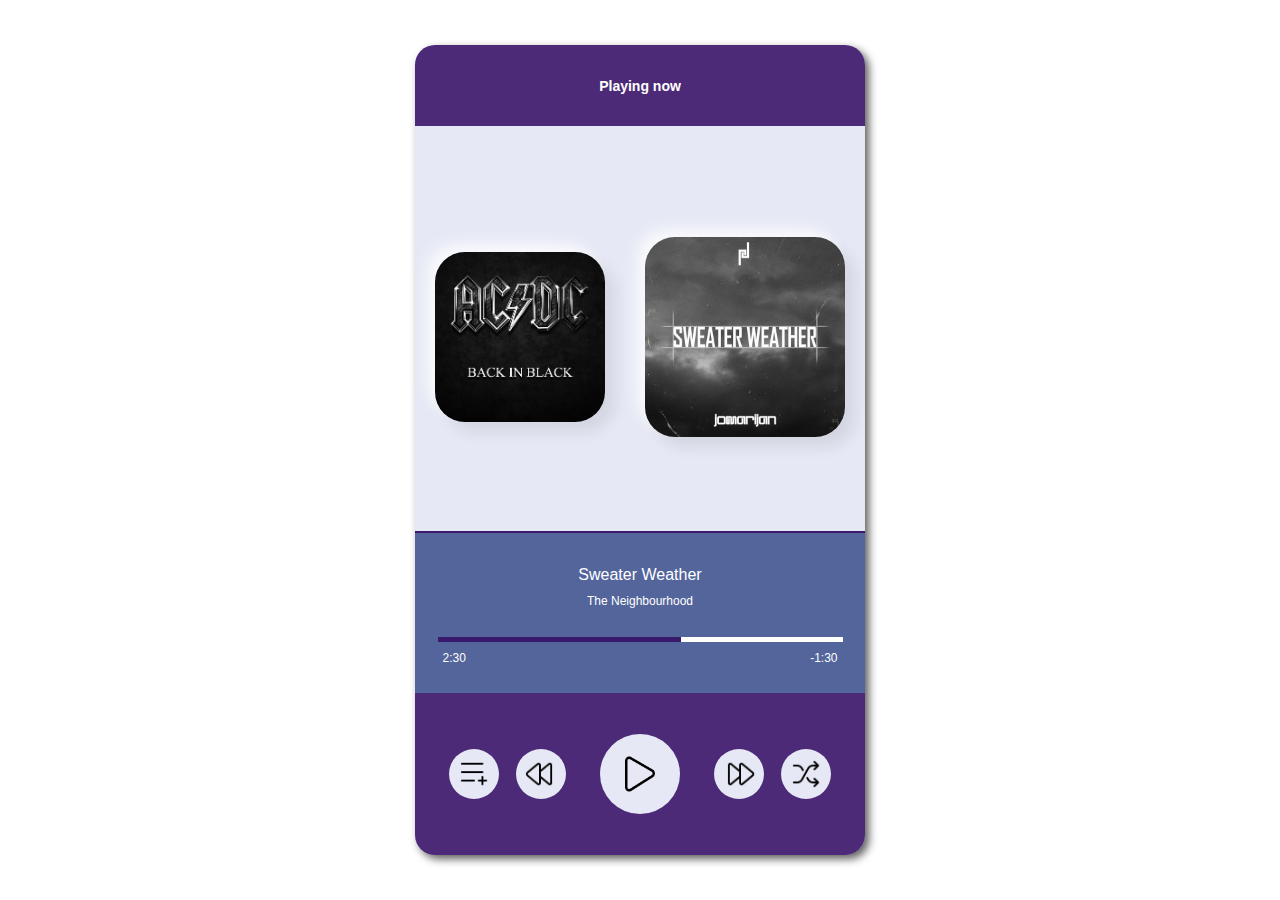
==== 2-Reproductor/index.html @ 42ea01d8 "Reproductor de musica falso XD" ====
<!DOCTYPE html>
<html lang="en">

<head>
    <meta charset="UTF-8">
    <meta http-equiv="X-UA-Compatible" content="IE=edge">
    <meta name="viewport" content="width=device-width, initial-scale=1.0">
    <link rel="stylesheet" href="./assests/css/style.css">
    <title>Mi Reproductor</title>
</head>

<body>
    <div class="wrapper">
        <header class="header">
            <h4>Playing now</h4>
        </header>
        <div class="section-cards">
            <section class="cards-container">
                <div></div>
                <div></div>
                <div></div>
            </section>
        </div>
        <section class="progress-bar">
            <div>
                <h4>Sweater Weather</h4>
                <p>The Neighbourhood</p>
            </div>
            <div>
                <div class="time-bar">
                    <div></div>
                    <div></div>
                </div>
                <div class="time-numbers">
                    <div>
                        <p>2:30</p>
                        <p>-1:30</p>
                    </div>
                </div>
            </div>
        </section>
        <footer class="buttons">
            <div class="options-left">
                <div>
                    <img src="./assests/icons/añadir.png" alt="añadir">
                </div>
                <div>
                    <img class="retroceder" src="./assests/icons/atras.png" alt="retroceder">
                </div>
            </div>
            <div class="play">
                <img src="./assests/icons/play.png" alt="play">
            </div>
            <div class="options-right">
                <div>
                    <img class="adelantar" src="./assests/icons/adelante.png" alt="adelantar">
                </div>
                <div>
                    <img src="./assests/icons/aleatorio.png" alt="aleatorio">
                </div>
            </div>
        </footer>
    </div>
</body>

</html>
---- 2-Reproductor/assests/css/style.css ----
:root {
    --background: #E6E9F5;
    --principal-color: #350e64de;
    --secundary-color: #3d528dde;
    --buttons-color: #ebeef6e0;
    --shadown-light-buttons: #7e6de283;
    --shadown-dark-buttons: #140e217c;
    --black: #000000;
    --white: #FFFFFF;
}

* {
    margin: 0;
    padding: 0;
    box-sizing: border-box;
}

html {
    font-family: 'Roboto', sans-serif;
    font-size: 62.5%;
}

.wrapper {
    margin: 5vh auto;
    width: 100vw;
    max-width: 450px;
    display: grid;
    background: var(--background);
    height: 90vh;
    grid-template-rows: 1fr 5fr 2fr 2fr;
    border-radius: 20px;
    overflow: hidden;
    box-shadow: 4px 4px 8px #000000a1;
}

.header {
    display: flex;
    width: 100%;
    justify-content: center;
    align-items: center;
    background: var(--principal-color);
}

.header h4 {
    font-size: 1.4rem;
    color: var(--white);
    font-weight: bold;
}

.section-cards {
    width: 100%;
    overflow: hidden;
}

.cards-container {
    height: calc(100% + 17px);
    display: flex;
    align-items: center;
    overflow-x: scroll;
    overscroll-behavior-x: contain;
    scroll-snap-type: x proximity;
}

.cards-container div {
    min-width: 170px;
    min-height: 170px;
    border-radius: 30px;
    box-shadow: 10px 10px 15px #00000015,
        -10px -10px 15px #ffffff80,
        -5px -5px 10px #ffffff80;
    margin: 20px;
    scroll-snap-align: center;
}

.cards-container div:nth-child(1) {
    background-image: url('../pictures/BlackInBlack.jpg');
    background-position: center;
    background-repeat: no-repeat;
    background-size: cover;
}

.cards-container div:nth-child(2) {
    background-image: url('../pictures/SweaterWeather.jpg');
    background-position: center;
    background-repeat: no-repeat;
    background-size: cover;
    min-width: 200px;
    height: 200px;
}

.cards-container div:nth-child(3) {
    background-image: url('../pictures/MolinosDeViento.jpg');
    background-position: center;
    background-repeat: no-repeat;
    background-size: cover;
}

.progress-bar {
    width: 100%;
    display: grid;
    grid-template-rows: 1fr 1fr;
    justify-items: center;
    align-items: end;
    border-top: 2px solid var(--principal-color);
    background: var(--secundary-color);
}

.progress-bar div:first-child h4 {
    color: var(--white);
    font-size: 1.6rem;
    font-weight: 100;
    padding: 5px;
}

.progress-bar div:first-child p {
    text-align: center;
    color: var(--white);
    font-size: 1.2rem;
    font-weight: 100;
    padding: 5px;
}

.progress-bar div:last-child {
    display: flex;
    width: 90%;
    align-self: center;
    flex-direction: column;
}

.time-bar {
    display: flex;
    width: 100%;
}

.time-bar div:first-child {
    width: 60%;
    background: var(--principal-color);
    height: 5px;
}

.time-bar div:last-child {
    width: 40%;
    background: var(--white);
    height: 5px;
}

.wrapper .progress-bar .time-numbers {
    width: 100%;
}

.progress-bar .time-numbers div {
    margin-top: 4px;
    display: grid;
    width: 100%;
    grid-template-columns: auto auto;
    justify-content: space-between;
}

.buttons {
    background: var(--principal-color);
    width: 100%;
    display: flex;
    justify-content: space-evenly;
    align-items: center;
}

.buttons .play {
    width: 80px;
    height: 80px;
    display: flex;
    justify-content: center;
    align-items: center;
    background: var(--background);
    border-radius: 50%;
}

.buttons .play img {
    width: 40px;
}

.buttons div:not(:nth-child(2)) {
    display: flex;
    width: 117px;
    justify-content: space-between;
}

.buttons div:not(:nth-child(2)) div {
    display: flex;
    justify-content: center;
    align-items: center;
    width: 50px;
    height: 50px;
    background: var(--background);
    border-radius: 50%;
}

.buttons div:not(:nth-child(2)) div img {
    width: 30px;
}

.buttons .options-left .retroceder {
    margin-right: 4px;
}

.buttons .options-right .adelantar {
    margin-left: 4px;
}

@media (max-width: 450px) {
    .wrapper {
        height: 100vh;
        margin: 0;
        border-radius: 0;
    }

    .cards-container div {
        min-width: 45vw;
        height: 45vw;
    }

    .cards-container div:nth-child(2) {
        min-width: 60vw;
        height: 60vw;
    }
}
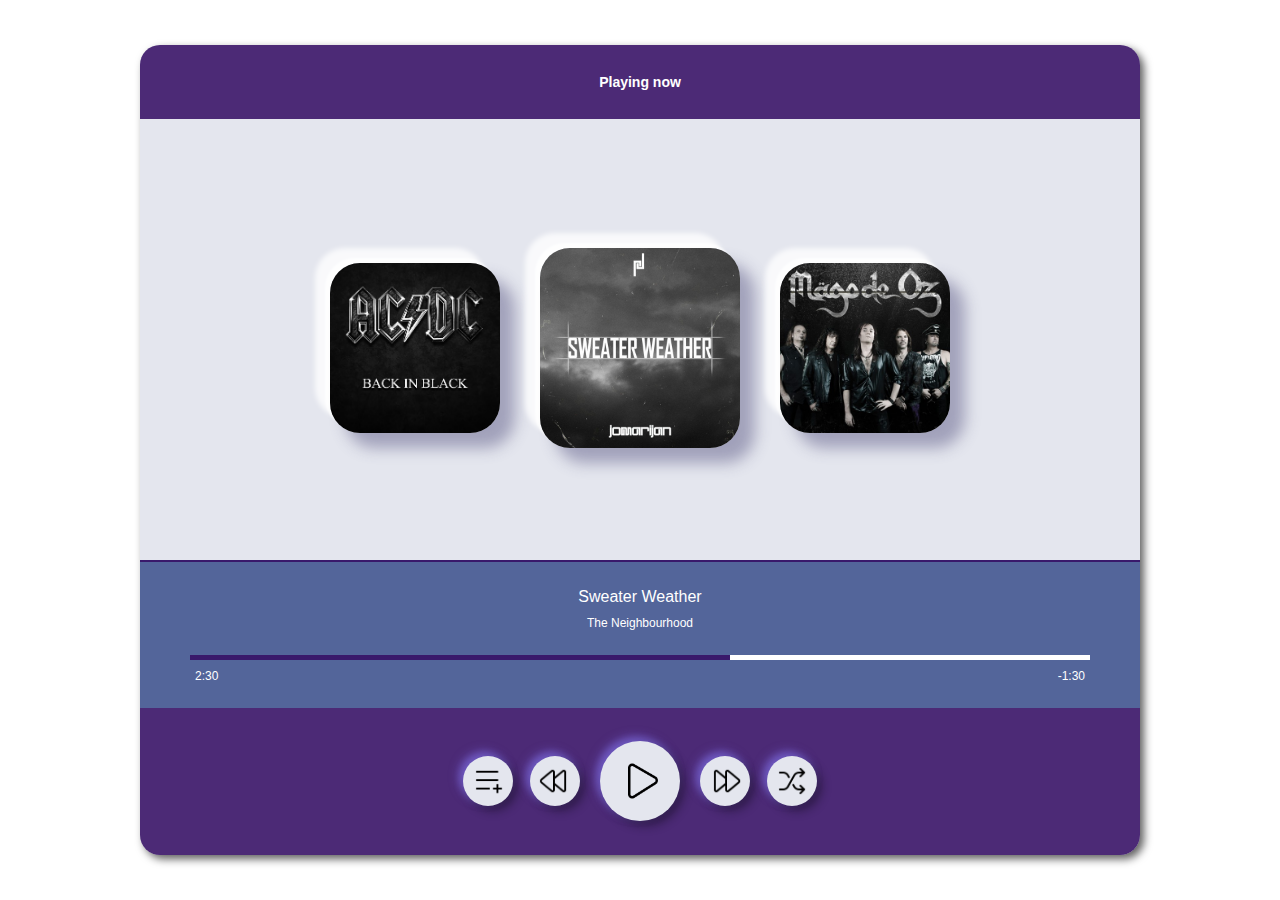
==== commit c09f8f71: "Cambios en los estilos del reproductor" ====
--- a/2-Reproductor/index.html
+++ b/2-Reproductor/index.html
@@ -42,14 +42,14 @@
         <footer class="buttons">
             <div class="options-left">
                 <div>
-                    <img src="./assests/icons/añadir.png" alt="añadir">
+                    <img class="add-icon" src="./assests/icons/añadir.png" alt="añadir">
                 </div>
                 <div>
                     <img class="retroceder" src="./assests/icons/atras.png" alt="retroceder">
                 </div>
             </div>
             <div class="play">
-                <img src="./assests/icons/play.png" alt="play">
+                <img class="play-icon" src="./assests/icons/play.png" alt="play">
             </div>
             <div class="options-right">
                 <div>
--- a/2-Reproductor/assests/css/style.css
+++ b/2-Reproductor/assests/css/style.css
@@ -1,5 +1,5 @@
 :root {
-    --background: #E6E9F5;
+    --background: #e4e6ee;
     --principal-color: #350e64de;
     --secundary-color: #3d528dde;
     --buttons-color: #ebeef6e0;
@@ -23,11 +23,11 @@
 .wrapper {
     margin: 5vh auto;
     width: 100vw;
-    max-width: 450px;
+    max-width: 1000px;
     display: grid;
     background: var(--background);
     height: 90vh;
-    grid-template-rows: 1fr 5fr 2fr 2fr;
+    grid-template-rows: 2fr 12fr 4fr 4fr;
     border-radius: 20px;
     overflow: hidden;
     box-shadow: 4px 4px 8px #000000a1;
@@ -53,6 +53,8 @@
 }
 
 .cards-container {
+    justify-content: center;
+    align-items: center;
     height: calc(100% + 17px);
     display: flex;
     align-items: center;
@@ -65,9 +67,9 @@
     min-width: 170px;
     min-height: 170px;
     border-radius: 30px;
-    box-shadow: 10px 10px 15px #00000015,
-        -10px -10px 15px #ffffff80,
-        -5px -5px 10px #ffffff80;
+    box-shadow: 15px 15px 15px #504d7c73,
+        -15px -15px 5px #ffffffc2,
+        -5px -5px 2px #ffffffc2;
     margin: 20px;
     scroll-snap-align: center;
 }
@@ -160,18 +162,22 @@
     background: var(--principal-color);
     width: 100%;
     display: flex;
-    justify-content: space-evenly;
+    justify-content: center;
     align-items: center;
 }
 
 .buttons .play {
     width: 80px;
     height: 80px;
+    margin: 0 20px;
     display: flex;
     justify-content: center;
     align-items: center;
     background: var(--background);
     border-radius: 50%;
+    box-shadow: 5px 5px 10px var(--shadown-dark-buttons),
+                -5px -5px 10px var(--shadown-light-buttons),
+                -2px -2px 7px var(--shadown-light-buttons);
 }
 
 .buttons .play img {
@@ -192,6 +198,9 @@
     height: 50px;
     background: var(--background);
     border-radius: 50%;
+    box-shadow: 5px 5px 10px var(--shadown-dark-buttons),
+                -5px -5px 10px var(--shadown-light-buttons),
+                -2px -2px 7px var(--shadown-light-buttons);
 }
 
 .buttons div:not(:nth-child(2)) div img {
@@ -206,7 +215,16 @@
     margin-left: 4px;
 }
 
-@media (max-width: 450px) {
+.buttons .play-icon {
+    margin-left: 5px;
+}
+
+.buttons .add-icon {
+    margin-top: 2px;
+    margin-left: 2px;
+}
+
+@media (max-width: 1000px) {
     .wrapper {
         height: 100vh;
         margin: 0;
@@ -215,11 +233,33 @@
 
     .cards-container div {
         min-width: 45vw;
-        height: 45vw;
+        min-height: 45vw;
     }
 
     .cards-container div:nth-child(2) {
         min-width: 60vw;
         height: 60vw;
     }
+
+    .buttons .play {
+        width: 20vw;
+        height: 20vw;
+    }
+
+    .buttons .play img {
+        width: 50%;
+    }
+
+    .buttons div:not(:nth-child(2)) {
+        width: 30vw;
+    }
+
+    .buttons div:not(:nth-child(2)) div {
+        width: 13vw;
+        height: 13vw;
+    }
+
+    .buttons div:not(:nth-child(2)) div img {
+        width: 50%;
+    }
 }